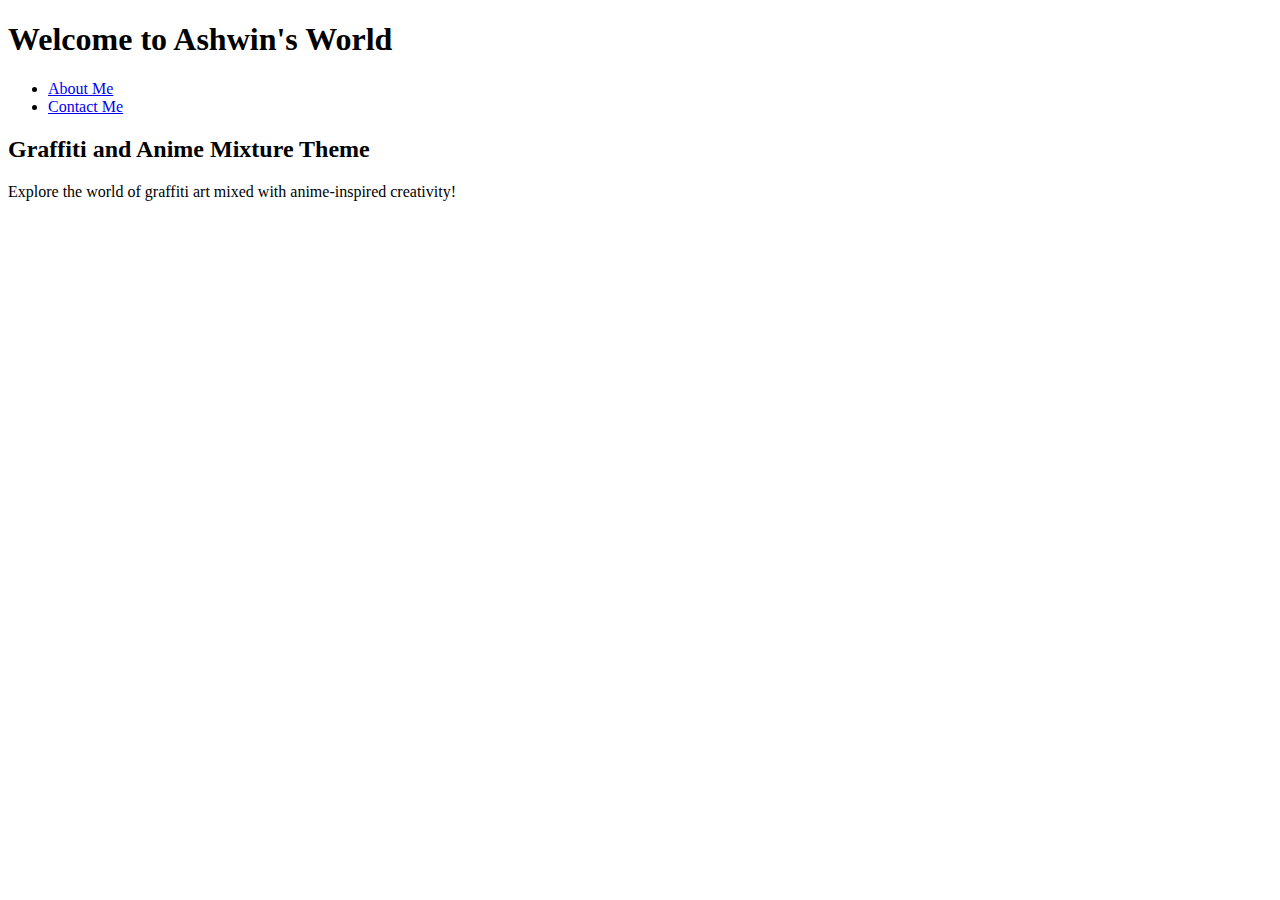
==== index.html @ 1f0b57f2 "adding files" ====
<!DOCTYPE html>
<html lang="en">
<head>
    <meta charset="UTF-8">
    <meta name="viewport" content="width=device-width, initial-scale=1.0">
    <title>Welcome to My Website</title>
    <link rel="stylesheet" href="css/style.css">
</head>
<body>
    <header>
        <h1>Welcome to Ashwin's World</h1>
        <nav>
            <ul>
                <li><a href="about.html">About Me</a></li>
                <li><a href="contact.html">Contact Me</a></li>
            </ul>
        </nav>
    </header>
    <section class="intro">
        <h2>Graffiti and Anime Mixture Theme</h2>
        <p>Explore the world of graffiti art mixed with anime-inspired creativity!</p>
    </section>
    <script src="js/script.js"></script>
</body>
</html>
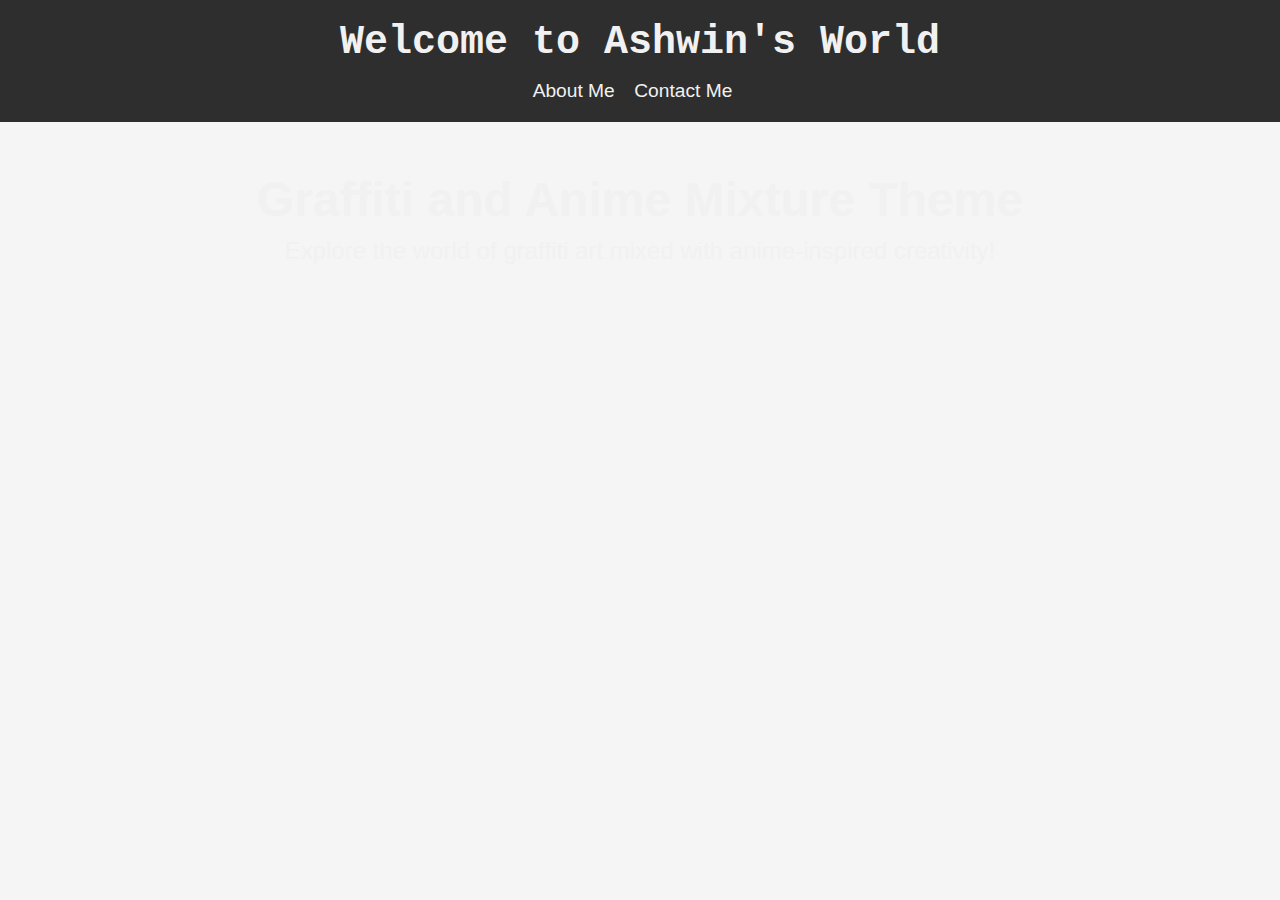
==== commit 029c450b: "Update index.html" ====
--- a/index.html
+++ b/index.html
@@ -4,7 +4,7 @@
     <meta charset="UTF-8">
     <meta name="viewport" content="width=device-width, initial-scale=1.0">
     <title>Welcome to My Website</title>
-    <link rel="stylesheet" href="css/style.css">
+    <link rel="stylesheet" href="style.css">
 </head>
 <body>
     <header>
--- a/style.css
+++ b/style.css
@@ -0,0 +1,106 @@
+/* Reset some basic styles */
+* {
+    margin: 0;
+    padding: 0;
+    box-sizing: border-box;
+}
+
+/* Body styling */
+body {
+    font-family: 'Arial', sans-serif;
+    background-color: #f5f5f5;
+    color: #333;
+    display: flex;
+    flex-direction: column;
+    align-items: center;
+    justify-content: center;
+}
+
+/* Header styling */
+header {
+    background-color: #2e2e2e;
+    width: 100%;
+    padding: 20px;
+    text-align: center;
+}
+
+header h1 {
+    color: #f1f1f1;
+    font-size: 2.5rem;
+    font-family: 'Courier New', Courier, monospace;
+}
+
+/* Navigation styles */
+nav ul {
+    list-style-type: none;
+    margin-top: 15px;
+}
+
+nav ul li {
+    display: inline-block;
+    margin-right: 15px;
+}
+
+nav ul li a {
+    color: #f1f1f1;
+    text-decoration: none;
+    font-size: 1.2rem;
+}
+
+nav ul li a:hover {
+    color: #ff6347;
+}
+
+/* Intro section for landing page */
+.intro {
+    padding: 50px;
+    background: url('https://www.bing.com/images/search?view=detailV2&ccid=Hbfc%2BKBE&id=CAEAAE83EB281D33B3967092F93753DCB51B6C56&thid=OIP.Hbfc-KBEAY6EbAqjQAiixwHaFj&mediaurl=https%3A%2F%2Fth.bing.com%2Fth%2Fid%2FR.1db7dcf8a044018e846c0aa34008a2c7%3Frik%3DVmwbtdxTN%252fmScA%26riu%3Dhttp%253a%252f%252fwallpapercave.com%252fwp%252fnnkK445.jpg%26ehk%3DH9c4QD4fBpKdqzso0HM4kZoFocsQiCPkVNDJqoGFs5g%253d%26risl%3D%26pid%3DImgRaw%26r%3D0&exph=1200&expw=1600&q=hacker+background+for+website&simid=608037975530812233&form=IRPRST&ck=1FF5BA7EFFE4ED48F717D75ADBD548C9&selectedindex=0&itb=0&ajaxhist=0&ajaxserp=0&vt=0&sim=11') no-repeat center center;
+    background-size: cover;
+    width: 100%;
+    text-align: center;
+}
+
+.intro h2 {
+    color: #f1f1f1;
+    font-size: 3rem;
+    margin-bottom: 10px;
+}
+
+.intro p {
+    color: #f1f1f1;
+    font-size: 1.5rem;
+}
+
+/* About Me Page */
+.about-section {
+    padding: 30px;
+    text-align: center;
+}
+
+.about-section h2 {
+    font-size: 2.5rem;
+    color: #333;
+    margin-bottom: 20px;
+}
+
+.about-section p {
+    font-size: 1.2rem;
+    line-height: 1.5;
+    color: #666;
+}
+
+/* Contact Page */
+.contact-section {
+    padding: 30px;
+    text-align: center;
+}
+
+.contact-section h2 {
+    font-size: 2.5rem;
+    color: #333;
+}
+
+.contact-section p {
+    font-size: 1.2rem;
+    color: #666;
+}
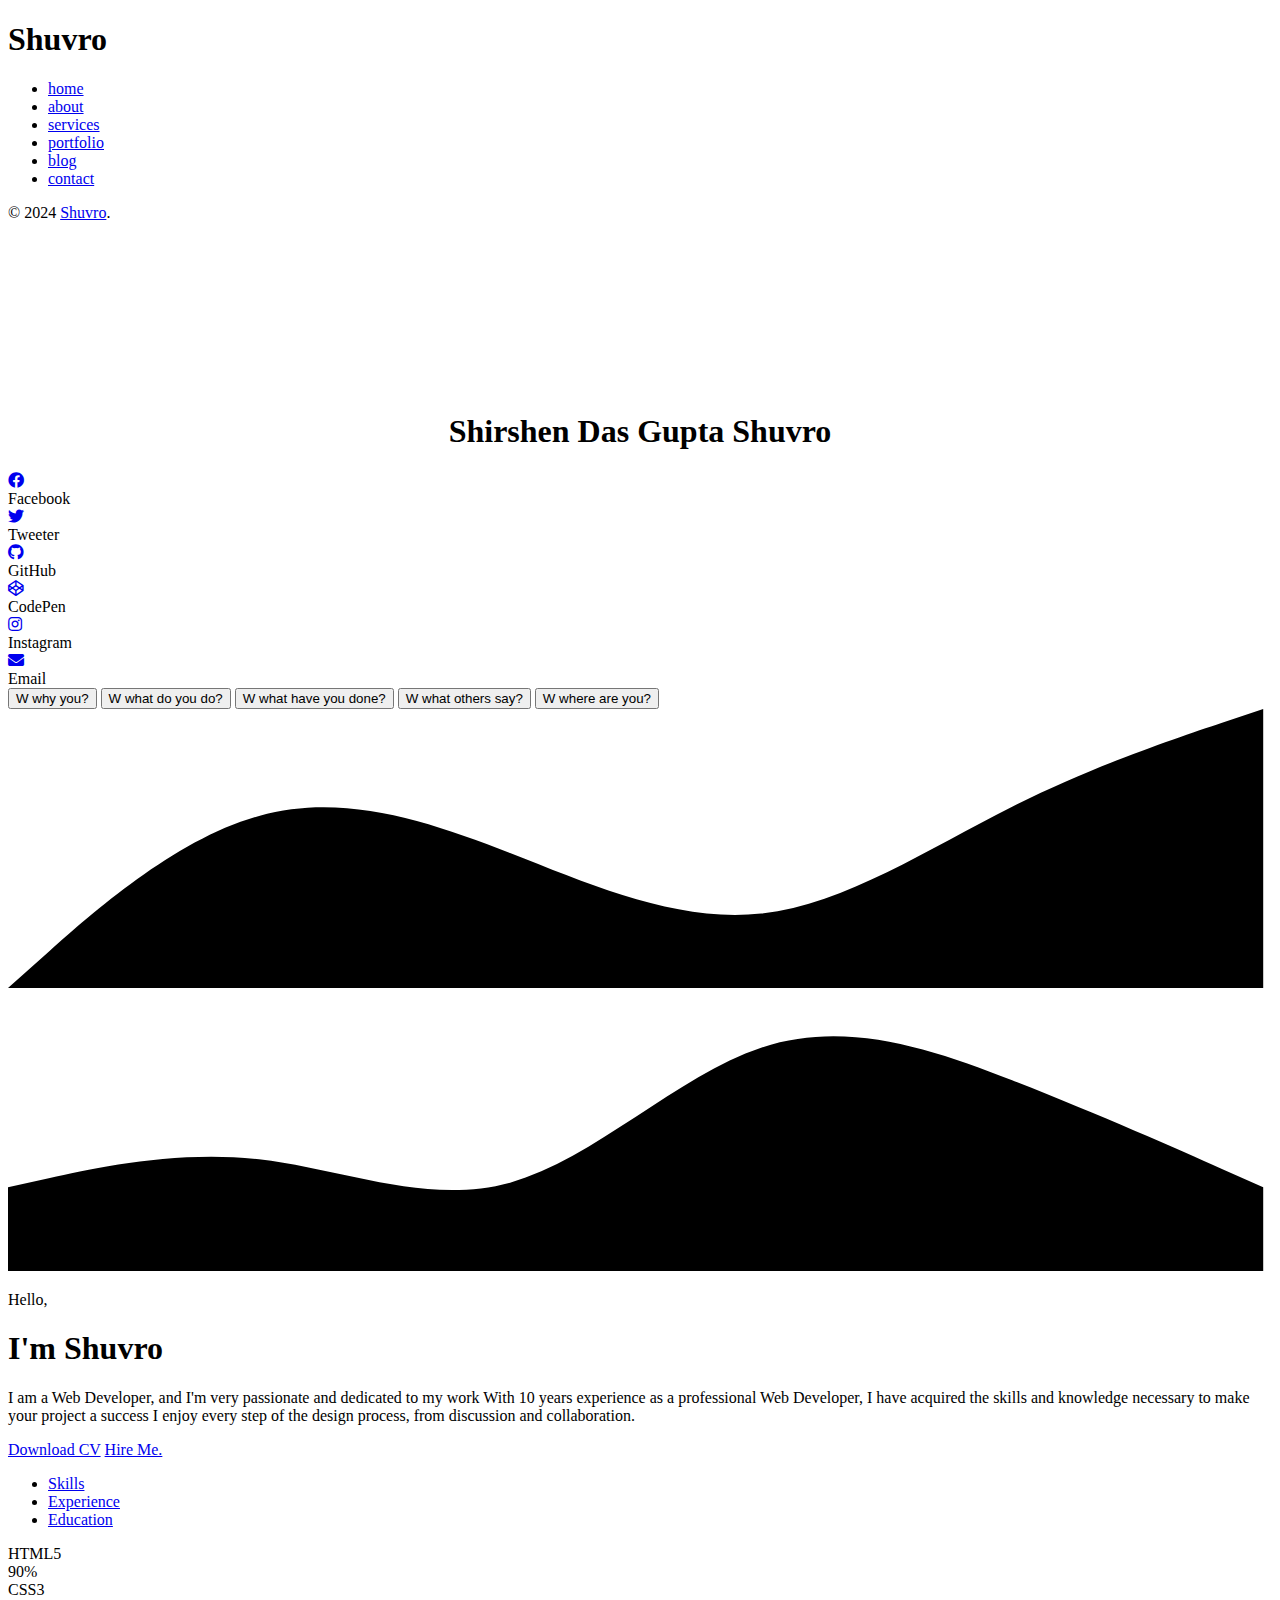
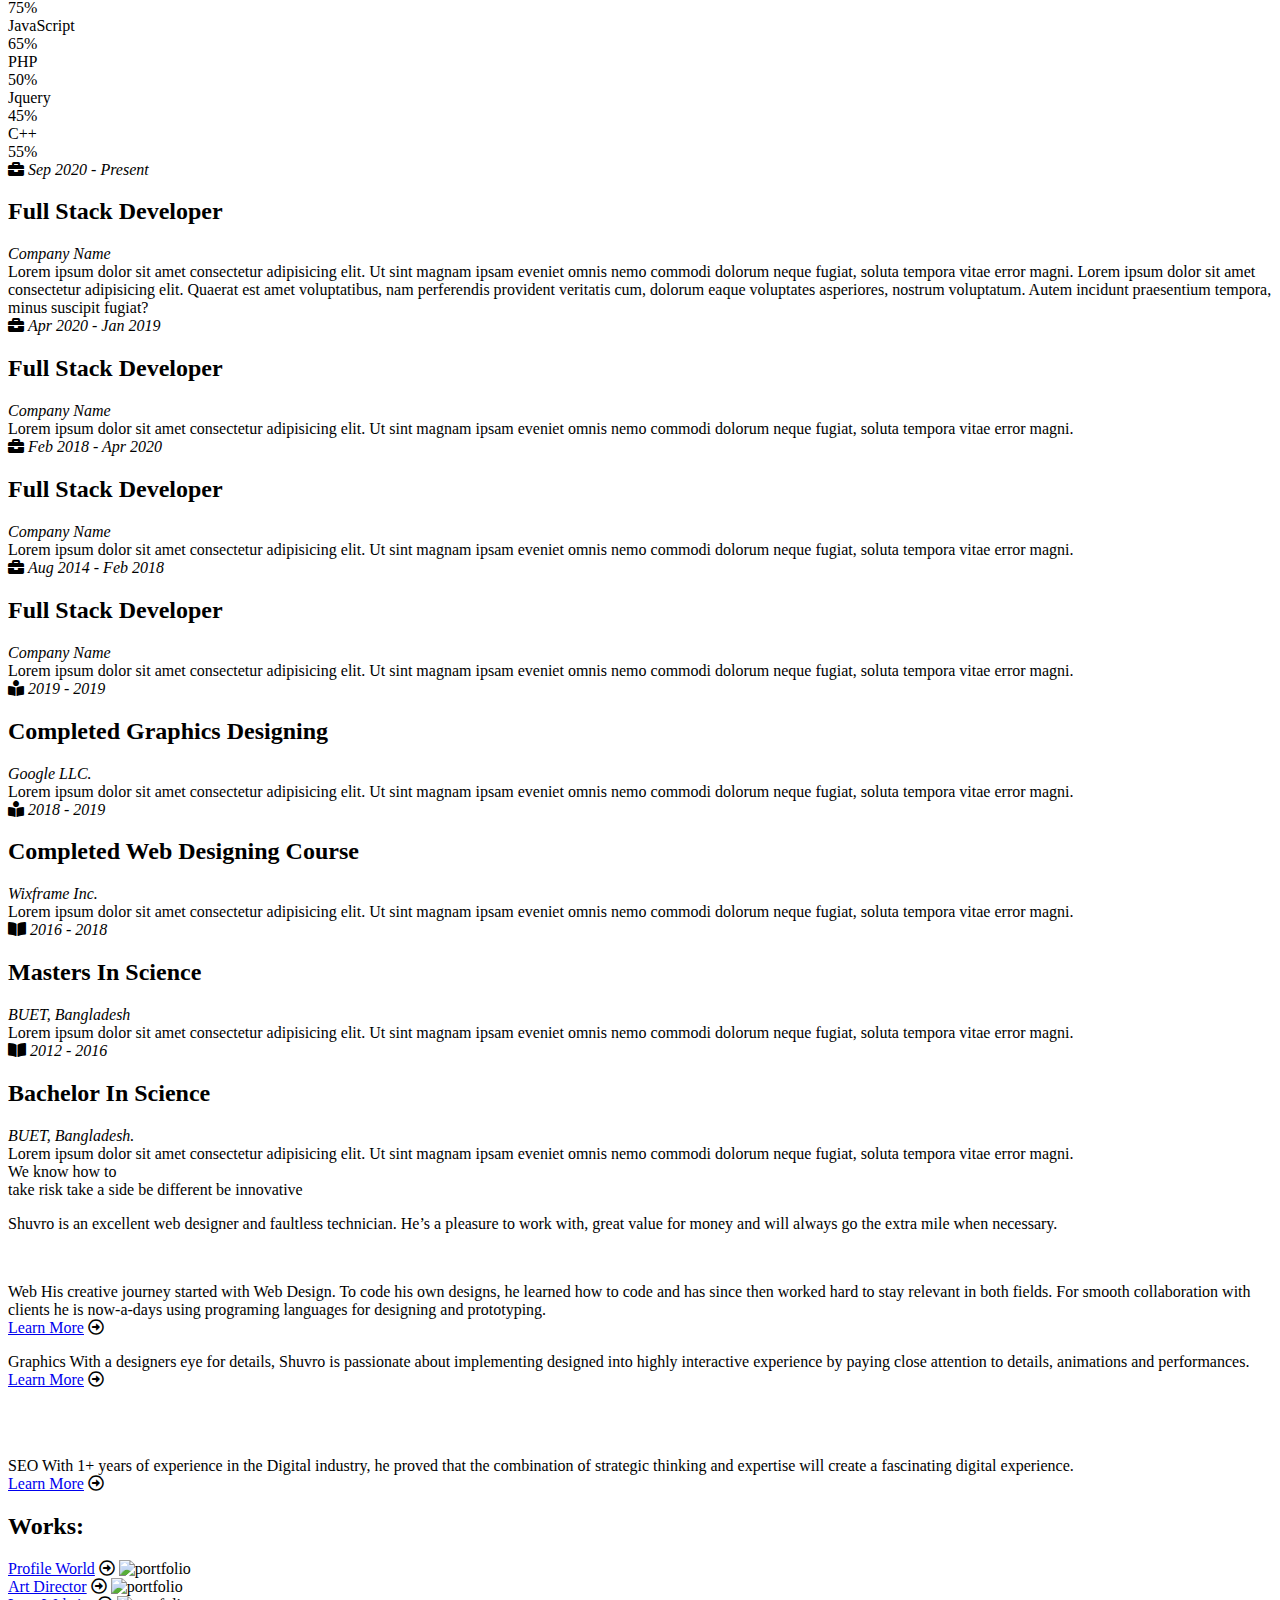
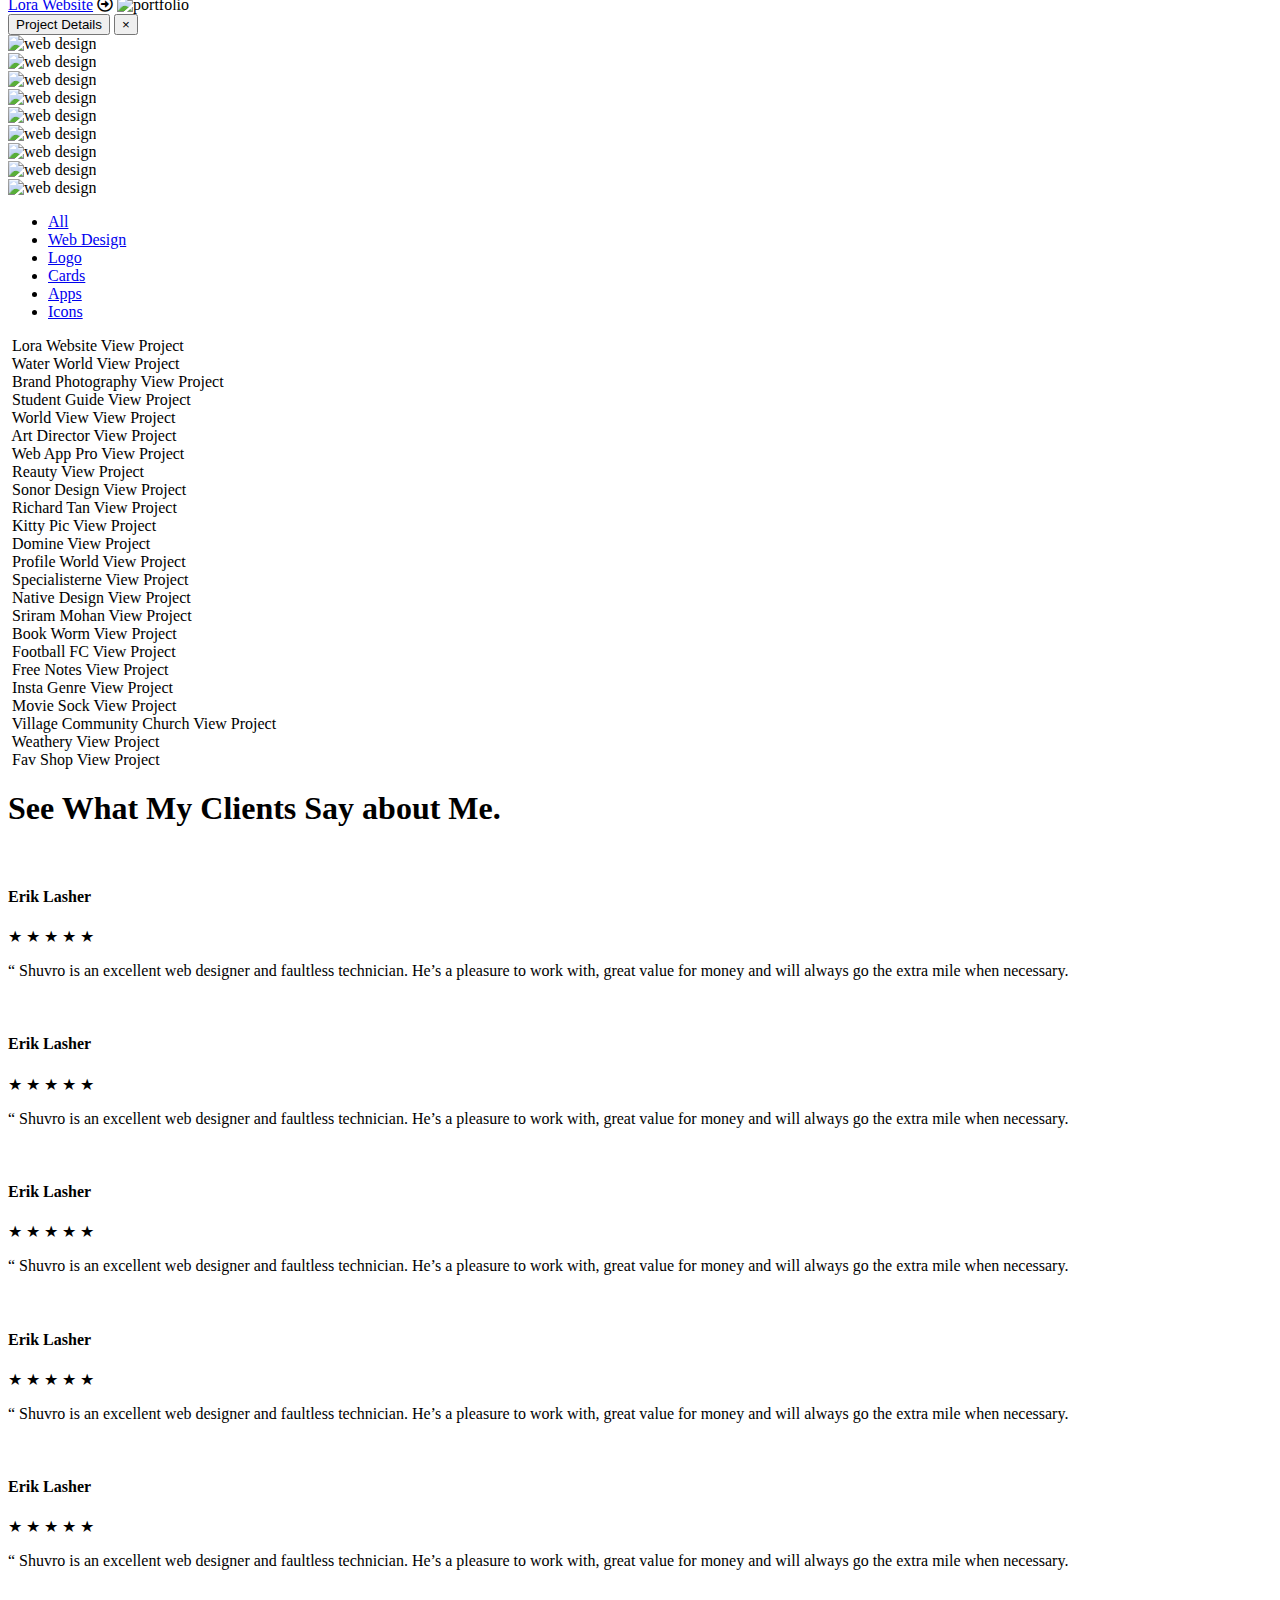
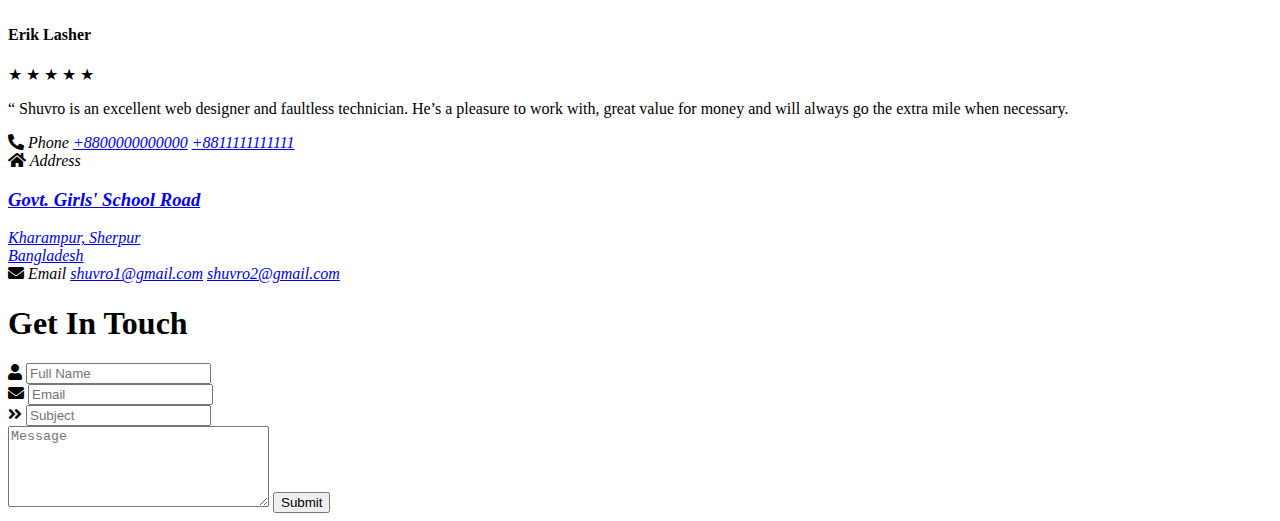
==== commit e6ec6645: "Update index.html" ====
--- a/index.html
+++ b/index.html
@@ -1,25 +1,1202 @@
+
 <!DOCTYPE html>
 <html lang="en">
-<head>
-    <meta charset="UTF-8">
-    <meta name="viewport" content="width=device-width, initial-scale=1.0">
-    <title>Welcome to My Website</title>
-    <link rel="stylesheet" href="style.css">
-</head>
-<body>
-    <header>
-        <h1>Welcome to Ashwin's World</h1>
-        <nav>
+    <head>
+        <meta charset="UTF-8" />
+        <meta name="viewport" content="width=device-width, initial-scale=1.0" />
+        <meta http-equiv="X-UA-Compatible" content="ie=edge" />
+        <meta name="keywords" content="Document" />
+        <meta name="description" content="Your Description..." />
+        <title>Document</title>
+        <link
+            rel="stylesheet"
+            href="./resources/swiper js/swiper-bundle.min.css" />
+        <link
+            rel="stylesheet"
+            href="https://cdnjs.cloudflare.com/ajax/libs/font-awesome/5.15.2/css/all.min.css" />
+        <link rel="stylesheet" href="./resources/css/loader.css" />
+        <link rel="stylesheet" href="./resources/css/hamburger.css" />
+        <link rel="stylesheet" href="./resources/css/home.css" />
+        <link rel="stylesheet" href="./resources/css/about.css" />
+        <link rel="stylesheet" href="./resources/css/services.css" />
+        <link rel="stylesheet" href="./resources/css/portfolio.css" />
+        <link rel="stylesheet" href="./resources/css/blog.css" />
+        <link rel="stylesheet" href="./resources/css/contact.css" />
+        <link href="./resources/mapbox-gl/mapbox-gl.css" rel="stylesheet" />
+        <link rel="stylesheet" href="./resources/css/style.css" />
+        <link
+            rel="shortcut icon"
+            href="./resources/img/favicon.ico"
+            type="image/x-icon" />
+    </head>
+    <body onload="loaded()">
+        <div class="loader">
+            <div class="c c1"></div>
+            <div class="c c2"></div>
+            <div class="c c3"></div>
+            <div class="c c4"></div>
+            <div class="c c5"></div>
+            <div class="c c6"></div>
+        </div>
+        <script>
+            let loader = document.querySelector(".loader");
+            function loaded() {
+                loader.classList.add("remove");
+                setTimeout(() => {
+                    loader.style.display = "none";
+                }, 1000);
+            }
+        </script>
+        <!-- HAMBURGER MENU BUTTON (responsively visible) -->
+        <div class="hamburger">
+            <div class="bar1"></div>
+            <div class="bar2"></div>
+            <div class="bar3"></div>
+        </div>
+
+        <!-- THE REAL NAVIGATION -->
+        <nav class="navigation">
+            <h1>
+                Shuvro
+                <div></div>
+                <div></div>
+            </h1>
             <ul>
-                <li><a href="about.html">About Me</a></li>
-                <li><a href="contact.html">Contact Me</a></li>
+                <li><a href="#" onclick="home()">home</a></li>
+                <li>
+                    <a
+                        href="#"
+                        onclick="about(); animate3.play(); animate4.play();"
+                        >about</a
+                    >
+                </li>
+                <li>
+                    <a href="#" onclick="services(); animate6.play();"
+                        >services</a
+                    >
+                </li>
+                <li><a href="#" onclick="portfolio()">portfolio</a></li>
+                <li><a href="#" onclick="blog()">blog</a></li>
+                <li>
+                    <a href="#" onclick="contact(); animate5.play()">contact</a>
+                </li>
             </ul>
+            <p>
+                &copy; 2024
+                <a
+                    href="https://github.com/shu-vro"
+                    target="_blank"
+                    rel="noopener noreferrer"
+                    >Shuvro</a
+                >.
+            </p>
         </nav>
-    </header>
-    <section class="intro">
-        <h2>Graffiti and Anime Mixture Theme</h2>
-        <p>Explore the world of graffiti art mixed with anime-inspired creativity!</p>
-    </section>
-    <script src="js/script.js"></script>
-</body>
+
+        <div class="container">
+            <div class="layer layer1 active">
+                <div class="home main">
+                    <div class="canvas_container">
+                        <canvas></canvas>
+                    </div>
+                    <div class="content-for-home">
+                        <div class="img-container"></div>
+                        <h1 align="center">Shirshen Das Gupta Shuvro</h1>
+                        <div class="social-icons">
+                            <div class="s-icon">
+                                <a href="#">
+                                    <i class="fab fa-facebook"></i>
+                                </a>
+                                <div class="s-name">Facebook</div>
+                            </div>
+                            <div class="s-icon">
+                                <a href="#">
+                                    <i class="fab fa-twitter"></i>
+                                </a>
+                                <div class="s-name">Tweeter</div>
+                            </div>
+                            <div class="s-icon">
+                                <a href="#">
+                                    <i class="fab fa-github"></i>
+                                </a>
+                                <div class="s-name">GitHub</div>
+                            </div>
+                            <div class="s-icon">
+                                <a href="#">
+                                    <i class="fab fa-codepen"></i>
+                                </a>
+                                <div class="s-name">CodePen</div>
+                            </div>
+                            <div class="s-icon">
+                                <a href="#">
+                                    <i class="fab fa-instagram"></i>
+                                </a>
+                                <div class="s-name">Instagram</div>
+                            </div>
+                            <div class="s-icon">
+                                <a href="#">
+                                    <i class="fas fa-envelope"></i>
+                                </a>
+                                <div class="s-name">Email</div>
+                            </div>
+                        </div>
+
+                        <div class="side-nav">
+                            <button
+                                onclick="about(); animate3.play(); animate4.play();">
+                                <span class="w">W</span>
+                                <span class="tooltip"> why you? </span>
+                            </button>
+                            <button onclick="services(); animate6.play();">
+                                <span class="w">W</span>
+                                <span class="tooltip"> what do you do? </span>
+                            </button>
+                            <button onclick="portfolio()">
+                                <span class="w">W</span>
+                                <span class="tooltip">
+                                    what have you done?
+                                </span>
+                            </button>
+                            <button onclick="blog()">
+                                <span class="w">W</span>
+                                <span class="tooltip"> what others say? </span>
+                            </button>
+                            <button onclick="contact(); animate5.play()">
+                                <span class="w">W</span>
+                                <span class="tooltip"> where are you? </span>
+                            </button>
+                        </div>
+
+                        <div class="titles-for-side-nav">
+                            <span></span>
+                        </div>
+                    </div>
+                </div>
+            </div>
+            <div class="layer layer2">
+                <div class="about main">
+                    <!-- SEGMENT FOR STYLING. -->
+                    <div class="styling">
+                        <div class="absolute box"></div>
+                        <div class="absolute circle"></div>
+                        <div class="absolute triangle"></div>
+                        <div class="absolute dots">
+                            <div class="dot dot1"></div>
+                            <div class="dot dot2"></div>
+                            <div class="dot dot3"></div>
+                            <div class="dot dot4"></div>
+                            <div class="dot dot5"></div>
+                            <div class="dot dot6"></div>
+                            <div class="dot dot7"></div>
+                            <div class="dot dot8"></div>
+                            <div class="dot dot9"></div>
+                            <div class="dot dot10"></div>
+                            <div class="dot dot11"></div>
+                            <div class="dot dot12"></div>
+                            <div class="dot dot13"></div>
+                            <div class="dot dot14"></div>
+                            <div class="dot dot15"></div>
+                            <div class="dot dot16"></div>
+                            <div class="dot dot17"></div>
+                            <div class="dot dot18"></div>
+                            <div class="dot dot19"></div>
+                            <div class="dot dot20"></div>
+                            <div class="dot dot21"></div>
+                            <div class="dot dot22"></div>
+                            <div class="dot dot23"></div>
+                            <div class="dot dot24"></div>
+                        </div>
+
+                        <svg
+                            class="wave absolute"
+                            xmlns="http://www.w3.org/2000/svg"
+                            viewBox="0 0 1450 320">
+                            <path
+                                fill-opacity="1"
+                                d="M0,320L48,277.3C96,235,192,149,288,122.7C384,96,480,128,576,165.3C672,203,768,245,864,234.7C960,224,1056,160,1152,112C1248,64,1344,32,1392,16L1440,0L1440,320L1392,320C1344,320,1248,320,1152,320C1056,320,960,320,864,320C768,320,672,320,576,320C480,320,384,320,288,320C192,320,96,320,48,320L0,320Z"></path>
+                        </svg>
+
+                        <svg
+                            class="wave absolute opposite"
+                            xmlns="http://www.w3.org/2000/svg"
+                            viewBox="0 0 1450 320">
+                            <path
+                                fill-opacity="1"
+                                d="M0,224L48,213.3C96,203,192,181,288,192C384,203,480,245,576,218.7C672,192,768,96,864,64C960,32,1056,64,1152,101.3C1248,139,1344,181,1392,202.7L1440,224L1440,320L1392,320C1344,320,1248,320,1152,320C1056,320,960,320,864,320C768,320,672,320,576,320C480,320,384,320,288,320C192,320,96,320,48,320L0,320Z"></path>
+                        </svg>
+                    </div>
+
+                    <!-- REAL CONTENT -->
+                    <div class="wrapper">
+                        <div class="face face1">
+                            <div class="content">
+                                <p>Hello,</p>
+                                <h1>I'm Shuvro</h1>
+                                <p class="text">
+                                    I am a Web Developer, and I'm very
+                                    passionate and dedicated to my work With 10
+                                    years experience as a professional Web
+                                    Developer, I have acquired the skills and
+                                    knowledge necessary to make your project a
+                                    success I enjoy every step of the design
+                                    process, from discussion and collaboration.
+                                </p>
+                                <a
+                                    class="button download"
+                                    href="./resources/img/bg1.png"
+                                    download="shuvro_cv"
+                                    >Download CV</a
+                                >
+                                <a
+                                    class="button hire"
+                                    href="#"
+                                    class="hire"
+                                    onclick="contact(); animate5.play()"
+                                    >Hire Me.</a
+                                >
+                            </div>
+                        </div>
+                        <div class="face face2"></div>
+                    </div>
+
+                    <!-- THE NAVIGATION OF ABOUT -->
+                    <nav class="about_nav">
+                        <ul>
+                            <li>
+                                <a class="active" href="#" data-text="one"
+                                    >Skills</a
+                                >
+                            </li>
+                            <li>
+                                <a href="#" data-text="two">Experience</a>
+                            </li>
+                            <li>
+                                <a href="#" data-text="three">Education</a>
+                            </li>
+                        </ul>
+                    </nav>
+
+                    <div class="about_container">
+                        <!-- SKILL BOX -->
+                        <div class="skills">
+                            <div class="skill">
+                                <div class="name">HTML5</div>
+                                <div class="value" style="left: 90%">90%</div>
+                                <div class="percent">
+                                    <div
+                                        class="progress"
+                                        style="width: 90%"></div>
+                                </div>
+                            </div>
+                            <div class="skill">
+                                <div class="name">CSS3</div>
+                                <div class="value" style="left: 75%">75%</div>
+                                <div class="percent">
+                                    <div
+                                        class="progress"
+                                        style="width: 75%"></div>
+                                </div>
+                            </div>
+                            <div class="skill">
+                                <div class="name">JavaScript</div>
+                                <div class="value" style="left: 65%">65%</div>
+                                <div class="percent">
+                                    <div
+                                        class="progress"
+                                        style="width: 65%"></div>
+                                </div>
+                            </div>
+                            <div class="skill">
+                                <div class="name">PHP</div>
+                                <div class="value" style="left: 50%">50%</div>
+                                <div class="percent">
+                                    <div
+                                        class="progress"
+                                        style="width: 50%"></div>
+                                </div>
+                            </div>
+                            <div class="skill">
+                                <div class="name">Jquery</div>
+                                <div class="value" style="left: 45%">45%</div>
+                                <div class="percent">
+                                    <div
+                                        class="progress"
+                                        style="width: 45%"></div>
+                                </div>
+                            </div>
+                            <div class="skill">
+                                <div class="name">C++</div>
+                                <div class="value" style="left: 55%">55%</div>
+                                <div class="percent">
+                                    <div
+                                        class="progress"
+                                        style="width: 55%"></div>
+                                </div>
+                            </div>
+                        </div>
+
+                        <!-- EXPERIENCE -->
+                        <div class="experience">
+                            <div class="middle_line"></div>
+                            <div class="cover">
+                                <i class="job_box fas fa-briefcase"></i>
+                                <i class="date">Sep 2020 - Present</i>
+                                <h2>Full Stack Developer</h2>
+                                <i class="name_company">Company Name</i>
+                                <article class="text_hidden">
+                                    Lorem ipsum dolor sit amet consectetur
+                                    adipisicing elit. Ut sint magnam ipsam
+                                    eveniet omnis nemo commodi dolorum neque
+                                    fugiat, soluta tempora vitae error magni.
+                                    Lorem ipsum dolor sit amet consectetur
+                                    adipisicing elit. Quaerat est amet
+                                    voluptatibus, nam perferendis provident
+                                    veritatis cum, dolorum eaque voluptates
+                                    asperiores, nostrum voluptatum. Autem
+                                    incidunt praesentium tempora, minus suscipit
+                                    fugiat?
+                                </article>
+                            </div>
+                            <div class="whitespace"></div>
+                            <div class="whitespace"></div>
+                            <div class="cover">
+                                <i class="job_box fas fa-briefcase"></i>
+                                <i class="date">Apr 2020 - Jan 2019</i>
+                                <h2>Full Stack Developer</h2>
+                                <i class="name_company">Company Name</i>
+                                <article class="text_hidden">
+                                    Lorem ipsum dolor sit amet consectetur
+                                    adipisicing elit. Ut sint magnam ipsam
+                                    eveniet omnis nemo commodi dolorum neque
+                                    fugiat, soluta tempora vitae error magni.
+                                </article>
+                            </div>
+                            <div class="cover">
+                                <i class="job_box fas fa-briefcase"></i>
+                                <i class="date">Feb 2018 - Apr 2020</i>
+                                <h2>Full Stack Developer</h2>
+                                <i class="name_company">Company Name</i>
+                                <article class="text_hidden">
+                                    Lorem ipsum dolor sit amet consectetur
+                                    adipisicing elit. Ut sint magnam ipsam
+                                    eveniet omnis nemo commodi dolorum neque
+                                    fugiat, soluta tempora vitae error magni.
+                                </article>
+                            </div>
+                            <div class="whitespace"></div>
+                            <div class="whitespace"></div>
+                            <div class="cover">
+                                <i class="job_box fas fa-briefcase"></i>
+                                <i class="date">Aug 2014 - Feb 2018</i>
+                                <h2>Full Stack Developer</h2>
+                                <i class="name_company">Company Name</i>
+                                <article class="text_hidden">
+                                    Lorem ipsum dolor sit amet consectetur
+                                    adipisicing elit. Ut sint magnam ipsam
+                                    eveniet omnis nemo commodi dolorum neque
+                                    fugiat, soluta tempora vitae error magni.
+                                </article>
+                            </div>
+                        </div>
+                        <div class="education">
+                            <div class="middle_line"></div>
+                            <div class="cover">
+                                <i class="job_box fas fa-book-reader"></i>
+                                <i class="date">2019 - 2019</i>
+                                <h2>Completed Graphics Designing</h2>
+                                <i class="name_company">Google LLC.</i>
+                                <article class="text_hidden">
+                                    Lorem ipsum dolor sit amet consectetur
+                                    adipisicing elit. Ut sint magnam ipsam
+                                    eveniet omnis nemo commodi dolorum neque
+                                    fugiat, soluta tempora vitae error magni.
+                                </article>
+                            </div>
+                            <div class="whitespace"></div>
+                            <div class="whitespace"></div>
+                            <div class="cover">
+                                <i class="job_box fas fa-book-reader"></i>
+                                <i class="date">2018 - 2019</i>
+                                <h2>Completed Web Designing Course</h2>
+                                <i class="name_company">Wixframe Inc.</i>
+                                <article class="text_hidden">
+                                    Lorem ipsum dolor sit amet consectetur
+                                    adipisicing elit. Ut sint magnam ipsam
+                                    eveniet omnis nemo commodi dolorum neque
+                                    fugiat, soluta tempora vitae error magni.
+                                </article>
+                            </div>
+                            <div class="cover">
+                                <i class="job_box fas fa-book-open"></i>
+                                <i class="date">2016 - 2018</i>
+                                <h2>Masters In Science</h2>
+                                <i class="name_company">BUET, Bangladesh</i>
+                                <article class="text_hidden">
+                                    Lorem ipsum dolor sit amet consectetur
+                                    adipisicing elit. Ut sint magnam ipsam
+                                    eveniet omnis nemo commodi dolorum neque
+                                    fugiat, soluta tempora vitae error magni.
+                                </article>
+                            </div>
+                            <div class="whitespace"></div>
+                            <div class="whitespace"></div>
+                            <div class="cover">
+                                <i class="job_box fas fa-book-open"></i>
+                                <i class="date">2012 - 2016</i>
+                                <h2>Bachelor In Science</h2>
+                                <i class="name_company">BUET, Bangladesh.</i>
+                                <article class="text_hidden">
+                                    Lorem ipsum dolor sit amet consectetur
+                                    adipisicing elit. Ut sint magnam ipsam
+                                    eveniet omnis nemo commodi dolorum neque
+                                    fugiat, soluta tempora vitae error magni.
+                                </article>
+                            </div>
+                        </div>
+                    </div>
+                </div>
+            </div>
+            <div class="layer layer3">
+                <div class="services main">
+                    <!-- <section class="background">
+                        <div class="bg_wrapper"></div>
+                    </section> -->
+                    <div class="hero">
+                        <span class="typography">
+                            <span class="t_dummy">We know how to</span> <br />
+                            <span class="t-box">
+                                <span class="box-side box-front"
+                                    >take risk</span
+                                >
+                                <span class="box-side box-top"
+                                    >take a side</span
+                                >
+                                <span class="box-side box-back"
+                                    >be different</span
+                                >
+                                <span class="box-side box-bottom"
+                                    >be innovative</span
+                                >
+                            </span>
+                        </span>
+                        <p class="hero-text">
+                            Shuvro is an excellent web designer and faultless
+                            technician. He’s a pleasure to work with, great
+                            value for money and will always go the extra mile
+                            when necessary.
+                        </p>
+                    </div>
+                    <div class="capabilities left move-little-down">
+                        <img src="./resources/img/elements/web_bg.png" alt="" />
+                        <p class="c_content">
+                            <span class="c_title">Web</span>
+                            His creative journey started with Web Design. To
+                            code his own designs, he learned how to code and has
+                            since then worked hard to stay relevant in both
+                            fields. For smooth collaboration with clients he is
+                            now-a-days using programing languages for designing
+                            and prototyping.
+                            <br />
+                            <a href="#">Learn More</a>
+                            <i class="far fa-arrow-alt-circle-right"></i>
+                        </p>
+                    </div>
+                    <div class="capabilities right">
+                        <p class="c_content">
+                            <span class="c_title">Graphics</span>
+                            With a designers eye for details, Shuvro is
+                            passionate about implementing designed into highly
+                            interactive experience by paying close attention to
+                            details, animations and performances.
+                            <br />
+                            <a href="#">Learn More</a>
+                            <i class="far fa-arrow-alt-circle-right"></i>
+                        </p>
+                        <img
+                            src="./resources/img/elements/graphics_bg.png"
+                            alt="" />
+                    </div>
+                    <div class="capabilities left">
+                        <img
+                            src="./resources/img/elements/seo_bg.png"
+                            alt=""
+                            style="
+                                background: #2929292f;
+                                backdrop-filter: blur(4px);
+                                border-radius: 40px;
+                            " />
+                        <p class="c_content">
+                            <span class="c_title">SEO</span>
+                            With 1+ years of experience in the Digital industry,
+                            he proved that the combination of strategic thinking
+                            and expertise will create a fascinating digital
+                            experience.
+                            <br />
+                            <a href="#">Learn More</a>
+                            <i class="far fa-arrow-alt-circle-right"></i>
+                        </p>
+                    </div>
+                    <div class="foot">
+                        <h2>Works:</h2>
+                        <div class="foot-link">
+                            <a href="#" onclick="portfolio()">Profile World</a>
+                            <i class="far fa-arrow-alt-circle-right"></i>
+                            <img
+                                src="./resources/img/portfolios/app/2.jpg"
+                                alt="portfolio" />
+                        </div>
+                        <div class="foot-link">
+                            <a href="#" onclick="portfolio()">Art Director</a>
+                            <i class="far fa-arrow-alt-circle-right"></i>
+                            <img
+                                src="./resources/img/portfolios/card/2.jpg"
+                                alt="portfolio" />
+                        </div>
+                        <div class="foot-link">
+                            <a href="#" onclick="portfolio()">Lora Website</a>
+                            <i class="far fa-arrow-alt-circle-right"></i>
+                            <img
+                                src="./resources/img/portfolios/web/1.jpg"
+                                alt="portfolio" />
+                        </div>
+                    </div>
+                </div>
+            </div>
+            <div class="layer layer4">
+                <div class="portfolio main">
+                    <div class="tip main">
+                        <div class="allContent">
+                            <div class="description" style="display: none">
+                                <div class="pro_intro">
+                                    <div class="nameplate">
+                                        <h1>Wedding Couple</h1>
+                                        <span
+                                            >Category:
+                                            <span style="color: #999"
+                                                >Web Design</span
+                                            ></span
+                                        >
+                                    </div>
+                                    <div class="other_text">
+                                        <h2>Project Brief:</h2>
+                                        <p
+                                            class="pro_brief"
+                                            style="
+                                                color: #999;
+                                                padding-left: 15px;
+                                            ">
+                                            Lorem ipsum, dolor sit amet
+                                            consectetur adipisicing elit. At
+                                            corrupti modi perferendis iure
+                                            corporis dolores minus asperiores
+                                            nemo debitis veritatis id placeat,
+                                            similique eum recusandae ipsa quia
+                                            cum earum nam?
+                                        </p>
+                                    </div>
+                                </div>
+                                <div class="pro_info">
+                                    <h2>Project Info</h2>
+                                    <p class="Date">
+                                        <b>Date: </b>
+                                        <span style="color: #999">2020</span>
+                                    </p>
+                                    <p class="client">
+                                        <b>Client: </b>
+                                        <span style="color: #999">xyz</span>
+                                    </p>
+                                    <p>
+                                        <b>Tools: </b>
+                                        <span style="color: #999"
+                                            >HTML, CSS, JavaScript</span
+                                        >
+                                    </p>
+                                    <p class="link">
+                                        <b>Web: </b>
+                                        <span style="color: #999"
+                                            ><a href="#"
+                                                >www.domain.com</a
+                                            ></span
+                                        >
+                                    </p>
+                                </div>
+                            </div>
+
+                            <button class="closeButton">
+                                <span>Project Details</span>
+                                <div class="icon"></div>
+                            </button>
+                            <button class="exitButton">&times;</button>
+
+                            <div class="port_content">
+                                <div class="swiper-container-2">
+                                    <div class="swiper-wrapper">
+                                        <div class="swiper-slide">
+                                            <img src="#" alt="web design" />
+                                        </div>
+                                        <div class="swiper-slide">
+                                            <img src="#" alt="web design" />
+                                        </div>
+                                        <div class="swiper-slide">
+                                            <img src="#" alt="web design" />
+                                        </div>
+                                        <div class="swiper-slide">
+                                            <img src="#" alt="web design" />
+                                        </div>
+                                        <div class="swiper-slide">
+                                            <img src="#" alt="web design" />
+                                        </div>
+                                        <div class="swiper-slide">
+                                            <img src="#" alt="web design" />
+                                        </div>
+                                        <div class="swiper-slide">
+                                            <img src="#" alt="web design" />
+                                        </div>
+                                        <div class="swiper-slide">
+                                            <img src="#" alt="web design" />
+                                        </div>
+                                        <div class="swiper-slide">
+                                            <img src="#" alt="web design" />
+                                        </div>
+                                    </div>
+                                    <!-- Add Pagination -->
+                                    <div class="swiper-scrollbar"></div>
+                                    <!-- Add Arrows -->
+                                    <div class="swiper-button-next"></div>
+                                    <div class="swiper-button-prev"></div>
+                                </div>
+                            </div>
+                        </div>
+                    </div>
+                    <nav class="about_nav padding_top">
+                        <ul>
+                            <li>
+                                <a
+                                    class="filter active"
+                                    href="#"
+                                    data-filter="all"
+                                    >All</a
+                                >
+                            </li>
+                            <li>
+                                <a class="filter" href="#" data-filter=".web"
+                                    >Web Design</a
+                                >
+                            </li>
+                            <li>
+                                <a class="filter" href="#" data-filter=".logo"
+                                    >Logo</a
+                                >
+                            </li>
+                            <li>
+                                <a class="filter" href="#" data-filter=".card"
+                                    >Cards</a
+                                >
+                            </li>
+                            <li>
+                                <a class="filter" href="#" data-filter=".app"
+                                    >Apps</a
+                                >
+                            </li>
+                            <li>
+                                <a class="filter" href="#" data-filter=".icon"
+                                    >Icons</a
+                                >
+                            </li>
+                        </ul>
+                    </nav>
+                    <div class="mymixcont">
+                        <div class="mix web">
+                            <img
+                                src="./resources/img/portfolios/web/1.jpg"
+                                alt="" />
+                            <span class="title">Lora Website</span>
+                            <span class="port_link">View Project</span>
+                        </div>
+                        <div class="mix icon">
+                            <img
+                                src="./resources/img/portfolios/icon/5.jpg"
+                                alt="" />
+                            <span class="title">Water World</span>
+                            <span class="port_link">View Project</span>
+                        </div>
+                        <div class="mix card">
+                            <img
+                                src="./resources/img/portfolios/card/1.jpg"
+                                alt="" />
+                            <span class="title">Brand Photography</span>
+                            <span class="port_link">View Project</span>
+                        </div>
+                        <div class="mix web">
+                            <img
+                                src="./resources/img/portfolios/web/2.jpg"
+                                alt="" />
+                            <span class="title">Student Guide</span>
+                            <span class="port_link">View Project</span>
+                        </div>
+                        <div class="mix app">
+                            <img
+                                src="./resources/img/portfolios/app/1.jpg"
+                                alt="" />
+                            <span class="title">World View</span>
+                            <span class="port_link">View Project</span>
+                        </div>
+                        <div class="mix card">
+                            <img
+                                src="./resources/img/portfolios/card/2.jpg"
+                                alt="" />
+                            <span class="title">Art Director</span>
+                            <span class="port_link">View Project</span>
+                        </div>
+                        <div class="mix web">
+                            <img
+                                src="./resources/img/portfolios/web/3.jpg"
+                                alt="" />
+                            <span class="title">Web App Pro</span>
+                            <span class="port_link">View Project</span>
+                        </div>
+                        <div class="mix card">
+                            <img
+                                src="./resources/img/portfolios/card/3.jpg"
+                                alt="" />
+                            <span class="title">Reauty</span>
+                            <span class="port_link">View Project</span>
+                        </div>
+                        <div class="mix web">
+                            <img
+                                src="./resources/img/portfolios/web/4.jpg"
+                                alt="" />
+                            <span class="title">Sonor Design</span>
+                            <span class="port_link">View Project</span>
+                        </div>
+                        <div class="mix card">
+                            <img
+                                src="./resources/img/portfolios/card/4.jpg"
+                                alt="" />
+                            <span class="title">Richard Tan</span>
+                            <span class="port_link">View Project</span>
+                        </div>
+                        <div class="mix logo">
+                            <img
+                                src="./resources/img/portfolios/logo/1.jpg"
+                                alt="" />
+                            <span class="title">Kitty Pic</span>
+                            <span class="port_link">View Project</span>
+                        </div>
+                        <div class="mix icon">
+                            <img
+                                src="./resources/img/portfolios/icon/4.jpg"
+                                alt="" />
+                            <span class="title">Domine</span>
+                            <span class="port_link">View Project</span>
+                        </div>
+                        <div class="mix app">
+                            <img
+                                src="./resources/img/portfolios/app/2.jpg"
+                                alt="" />
+                            <span class="title">Profile World</span>
+                            <span class="port_link">View Project</span>
+                        </div>
+                        <div class="mix logo">
+                            <img
+                                src="./resources/img/portfolios/logo/2.jpg"
+                                alt="" />
+                            <span class="title">Specialisterne</span>
+                            <span class="port_link">View Project</span>
+                        </div>
+                        <div class="mix logo">
+                            <img
+                                src="./resources/img/portfolios/logo/3.jpg"
+                                alt="" />
+                            <span class="title">Native Design</span>
+                            <span class="port_link">View Project</span>
+                        </div>
+                        <div class="mix card">
+                            <img
+                                src="./resources/img/portfolios/card/5.jpg"
+                                alt="" />
+                            <span class="title">Sriram Mohan</span>
+                            <span class="port_link">View Project</span>
+                        </div>
+                        <div class="mix logo">
+                            <img
+                                src="./resources/img/portfolios/logo/4.jpg"
+                                alt="" />
+                            <span class="title">Book Worm</span>
+                            <span class="port_link">View Project</span>
+                        </div>
+                        <div class="mix icon">
+                            <img
+                                src="./resources/img/portfolios/icon/2.jpg"
+                                alt="" />
+                            <span class="title">Football FC</span>
+                            <span class="port_link">View Project</span>
+                        </div>
+                        <div class="mix logo">
+                            <img
+                                src="./resources/img/portfolios/logo/5.jpg"
+                                alt="" />
+                            <span class="title">Free Notes</span>
+                            <span class="port_link">View Project</span>
+                        </div>
+                        <div class="mix icon">
+                            <img
+                                src="./resources/img/portfolios/icon/1.jpg"
+                                alt="" />
+                            <span class="title">Insta Genre</span>
+                            <span class="port_link">View Project</span>
+                        </div>
+                        <div class="mix logo">
+                            <img
+                                src="./resources/img/portfolios/logo/6.jpg"
+                                alt="" />
+                            <span class="title">Movie Sock</span>
+                            <span class="port_link">View Project</span>
+                        </div>
+                        <div class="mix logo">
+                            <img
+                                src="./resources/img/portfolios/logo/7.jpg"
+                                alt="" />
+                            <span class="title">Village Community Church</span>
+                            <span class="port_link">View Project</span>
+                        </div>
+                        <div class="mix app">
+                            <img
+                                src="./resources/img/portfolios/app/3.jpg"
+                                alt="" />
+                            <span class="title">Weathery</span>
+                            <span class="port_link">View Project</span>
+                        </div>
+                        <div class="mix icon">
+                            <img
+                                src="./resources/img/portfolios/icon/3.jpg"
+                                alt="" />
+                            <span class="title">Fav Shop</span>
+                            <span class="port_link">View Project</span>
+                        </div>
+                    </div>
+                </div>
+            </div>
+            <div class="layer layer5">
+                <div class="testimonial">
+                    <h1>
+                        <span>See What My Clients Say about Me.</span>
+                    </h1>
+                    <div class="swiper-container">
+                        <div class="swiper-wrapper">
+                            <div class="swiper-slide">
+                                <img src="./resources/img/favicon.ico" alt="" />
+                                <h4>Erik Lasher</h4>
+                                <div class="rating">
+                                    <label>&starf;</label>
+                                    <label>&starf;</label>
+                                    <label>&starf;</label>
+                                    <label>&starf;</label>
+                                    <label>&starf;</label>
+                                </div>
+                                <p>
+                                    <span>&ldquo;</span>
+                                    Shuvro is an excellent web designer and
+                                    faultless technician. He’s a pleasure to
+                                    work with, great value for money and will
+                                    always go the extra mile when necessary.
+                                </p>
+                            </div>
+                            <div class="swiper-slide">
+                                <img src="./resources/img/favicon.ico" alt="" />
+                                <h4>Erik Lasher</h4>
+                                <div class="rating">
+                                    <label>&starf;</label>
+                                    <label>&starf;</label>
+                                    <label>&starf;</label>
+                                    <label>&starf;</label>
+                                    <label>&starf;</label>
+                                </div>
+                                <p>
+                                    <span>&ldquo;</span>
+                                    Shuvro is an excellent web designer and
+                                    faultless technician. He’s a pleasure to
+                                    work with, great value for money and will
+                                    always go the extra mile when necessary.
+                                </p>
+                            </div>
+                            <div class="swiper-slide">
+                                <img src="./resources/img/favicon.ico" alt="" />
+                                <h4>Erik Lasher</h4>
+                                <div class="rating">
+                                    <label>&starf;</label>
+                                    <label>&starf;</label>
+                                    <label>&starf;</label>
+                                    <label>&starf;</label>
+                                    <label>&starf;</label>
+                                </div>
+                                <p>
+                                    <span>&ldquo;</span>
+                                    Shuvro is an excellent web designer and
+                                    faultless technician. He’s a pleasure to
+                                    work with, great value for money and will
+                                    always go the extra mile when necessary.
+                                </p>
+                            </div>
+                            <div class="swiper-slide">
+                                <img src="./resources/img/favicon.ico" alt="" />
+                                <h4>Erik Lasher</h4>
+                                <div class="rating">
+                                    <label>&starf;</label>
+                                    <label>&starf;</label>
+                                    <label>&starf;</label>
+                                    <label>&starf;</label>
+                                    <label>&starf;</label>
+                                </div>
+                                <p>
+                                    <span>&ldquo;</span>
+                                    Shuvro is an excellent web designer and
+                                    faultless technician. He’s a pleasure to
+                                    work with, great value for money and will
+                                    always go the extra mile when necessary.
+                                </p>
+                            </div>
+                            <div class="swiper-slide">
+                                <img src="./resources/img/favicon.ico" alt="" />
+                                <h4>Erik Lasher</h4>
+                                <div class="rating">
+                                    <label>&starf;</label>
+                                    <label>&starf;</label>
+                                    <label>&starf;</label>
+                                    <label>&starf;</label>
+                                    <label>&starf;</label>
+                                </div>
+                                <p>
+                                    <span>&ldquo;</span>
+                                    Shuvro is an excellent web designer and
+                                    faultless technician. He’s a pleasure to
+                                    work with, great value for money and will
+                                    always go the extra mile when necessary.
+                                </p>
+                            </div>
+                            <div class="swiper-slide">
+                                <img src="./resources/img/favicon.ico" alt="" />
+                                <h4>Erik Lasher</h4>
+                                <div class="rating">
+                                    <label>&starf;</label>
+                                    <label>&starf;</label>
+                                    <label>&starf;</label>
+                                    <label>&starf;</label>
+                                    <label>&starf;</label>
+                                </div>
+                                <p>
+                                    <span>&ldquo;</span>
+                                    Shuvro is an excellent web designer and
+                                    faultless technician. He’s a pleasure to
+                                    work with, great value for money and will
+                                    always go the extra mile when necessary.
+                                </p>
+                            </div>
+                        </div>
+                        <!-- Add Pagination -->
+                        <div class="swiper-pagination"></div>
+                        <div class="swiper-button-next"></div>
+                        <div class="swiper-button-prev"></div>
+                    </div>
+                </div>
+            </div>
+            <div class="layer layer6">
+                <div class="contact_us">
+                    <div id="map"></div>
+                    <address class="info_container">
+                        <div class="info info1">
+                            <i class="fas fa-phone-alt"></i>
+                            <span class="iname">Phone</span>
+                            <a href="tel:+8800000000000">+8800000000000</a>
+                            <a href="tel:+8811111111111">+8811111111111</a>
+                        </div>
+                        <div class="info info2">
+                            <i class="fas fa-home"></i>
+                            <span class="iname">Address</span>
+                            <a
+                                href="https://www.google.com/maps/place/Sherpur+Town+Hall/@25.0136644,90.0140045,355m/data=!3m1!1e3!4m5!3m4!1s0x3757d6136d793499:0x8c22620664dc6a37!8m2!3d25.0156371!4d90.0168872">
+                                <h3>Govt. Girls' School Road</h3>
+                                <span>Kharampur, Sherpur</span><br />
+                                <span>Bangladesh</span>
+                            </a>
+                        </div>
+                        <div class="info info3">
+                            <i class="fas fa-envelope"></i>
+                            <span class="iname">Email</span>
+                            <a href="mailto:email1.gmail.com"
+                                >shuvro1@gmail.com</a
+                            >
+                            <a href="mailto:email2.gmail.com"
+                                >shuvro2@gmail.com</a
+                            >
+                        </div>
+                    </address>
+
+                    <form action="#" method="post">
+                        <h1>Get In Touch</h1>
+                        <div class="inp_field">
+                            <i class="fas fa-user"></i>
+                            <input
+                                type="text"
+                                name="name"
+                                class="fname"
+                                id="fname"
+                                placeholder="Full Name"
+                                required />
+                        </div>
+                        <div class="inp_field">
+                            <i class="fas fa-envelope"></i>
+                            <input
+                                type="email"
+                                name="email"
+                                class="email"
+                                id="email"
+                                placeholder="Email"
+                                required />
+                        </div>
+                        <div class="inp_field">
+                            <i class="fas fa-angle-double-right"></i>
+                            <input
+                                type="text"
+                                name="subject"
+                                class="subject"
+                                id="subject"
+                                placeholder="Subject"
+                                required />
+                        </div>
+                        <textarea
+                            name="message"
+                            cols="30"
+                            rows="5"
+                            class="message"
+                            id="message"
+                            placeholder="Message"
+                            required></textarea>
+                        <button class="submit" id="submit">Submit</button>
+                    </form>
+                </div>
+            </div>
+        </div>
+
+        <!-----------------JQUERY {https://jquery.com/} [USED IN portfolio.js]----------------->
+        <script src="./resources/js/jquery.min.js"></script>
+        <!-----------------MIX IT UP {https://www.kunkalabs.com/mixitup/} [USED IN portfolio.js]----------------->
+        <script src="./resources/js/mixitup.min.js"></script>
+        <!-----------------SWIPER JS {https://swiperjs.com/} [USED IN portfolio.js, blog.js]----------------->
+        <script src="./resources/swiper js/swiper-bundle.min.js"></script>
+        <!-----------------MAPBOX GL {https://www.mapbox.com/} [USED IN contact.js]----------------->
+        <script src="./resources/mapbox-gl/mapbox-gl.js"></script>
+        <!-----------------EMAIL JS {https://www.emailjs.com/} [USED IN contact.js]----------------->
+        <script src="./resources/js/email.min.js"></script>
+        <!-----------------ADDITIONAL SCRIPT FOR EMAIL JS----------------->
+        <!-----------------VANILLA TILT JS {https://micku7zu.github.io/vanilla-tilt.js/}----------------->
+        <script src="./resources/js/vanilla-tilt.min.js"></script>
+        <!-----------------ANIME JS {https://animejs.com/} [USED LOCALLY.]----------------->
+        <script src="./resources/js/anime.min.js"></script>
+        <!-----------------LOCAL (HOME)----------------->
+        <script src="./resources/js/home.js"></script>
+        <!-----------------LOCAL (ABOUT)----------------->
+        <script src="./resources/js/about.js"></script>
+        <!-----------------LOCAL (SERVICES)----------------->
+        <script src="./resources/js/services.js"></script>
+        <!-----------------LOCAL (PORTFOLIO)----------------->
+        <script src="./resources/js/portfolio.js"></script>
+        <!-----------------LOCAL (BLOG)----------------->
+        <script src="./resources/js/blog.js"></script>
+        <!-----------------LOCAL (CONTACT)----------------->
+        <script src="./resources/js/contact.js" defer type="module"></script>
+        <!-----------------LOCAL (MAIN FILE)----------------->
+        <script src="./resources/js/main.js"></script>
+
+        <!-----------------LOCAL (MAIN FILE { USED TO ANIMATE WEBPAGE.})----------------->
+        <script defer>
+            const animate1 = anime.timeline({
+                targets: ".circle",
+                loop: true,
+                duration: 2000,
+                direction: "alternate",
+                easing: "easeInOutQuad",
+            });
+            animate1.add({
+                translateX: 350,
+            });
+
+            let dot = document.querySelectorAll(".dot");
+            for (let i = 0; i < dot.length; i++) {
+                const ind = dot[i];
+                const animate2 = anime.timeline({
+                    targets: ind,
+                    loop: true,
+                    direction: "alternate",
+                    delay: i * 100,
+                });
+                animate2.add({
+                    scale: 2,
+                });
+            }
+
+            let span = document.querySelectorAll(".content .text span");
+            const animate3 = anime.timeline({
+                targets: span,
+                easing: "easeInOutExpo",
+                delay: anime.stagger(20, { direction: "reverse" }),
+                direction: "reverse",
+                autoplay: false,
+            });
+
+            animate3.add({
+                rotate: () => {
+                    return anime.random(-360, 360);
+                },
+                translateX: () => {
+                    return anime.random(-500, 500);
+                },
+                translateY: () => {
+                    return anime.random(-500, 500);
+                },
+                duration: 3000,
+            });
+
+            const animate4 = anime({
+                targets: ".button",
+                scale: [0, 1],
+                delay: anime.stagger(200, { start: 7000 }),
+                autoplay: false,
+            });
+
+            const animate5 = anime({
+                targets: [
+                    document.querySelectorAll(".info"),
+                    document.querySelectorAll(".inp_field"),
+                    ".message",
+                    ".submit",
+                ],
+                translateY: [50, 0],
+                rotateX: [90, 0],
+                opacity: [0, 1],
+                delay: anime.stagger(300, { start: 1000 }),
+                duration: 750,
+                autoplay: false,
+                easing: "easeOutQuint",
+            });
+
+            const animate6 = anime({
+                targets: [".services .t_dummy", ".services .hero-text"],
+                duration: 1000,
+                scaleX: [0, 1],
+                delay: anime.stagger(300, { start: 1000 }),
+                autoplay: false,
+            });
+
+            function resize() {
+                if (window.innerWidth <= 632) {
+                    animate5.play();
+                    animate3.play();
+                    animate4.play();
+                    animate6.play();
+                }
+            }
+            resize();
+            window.addEventListener("resize", resize);
+        </script>
+    </body>
 </html>
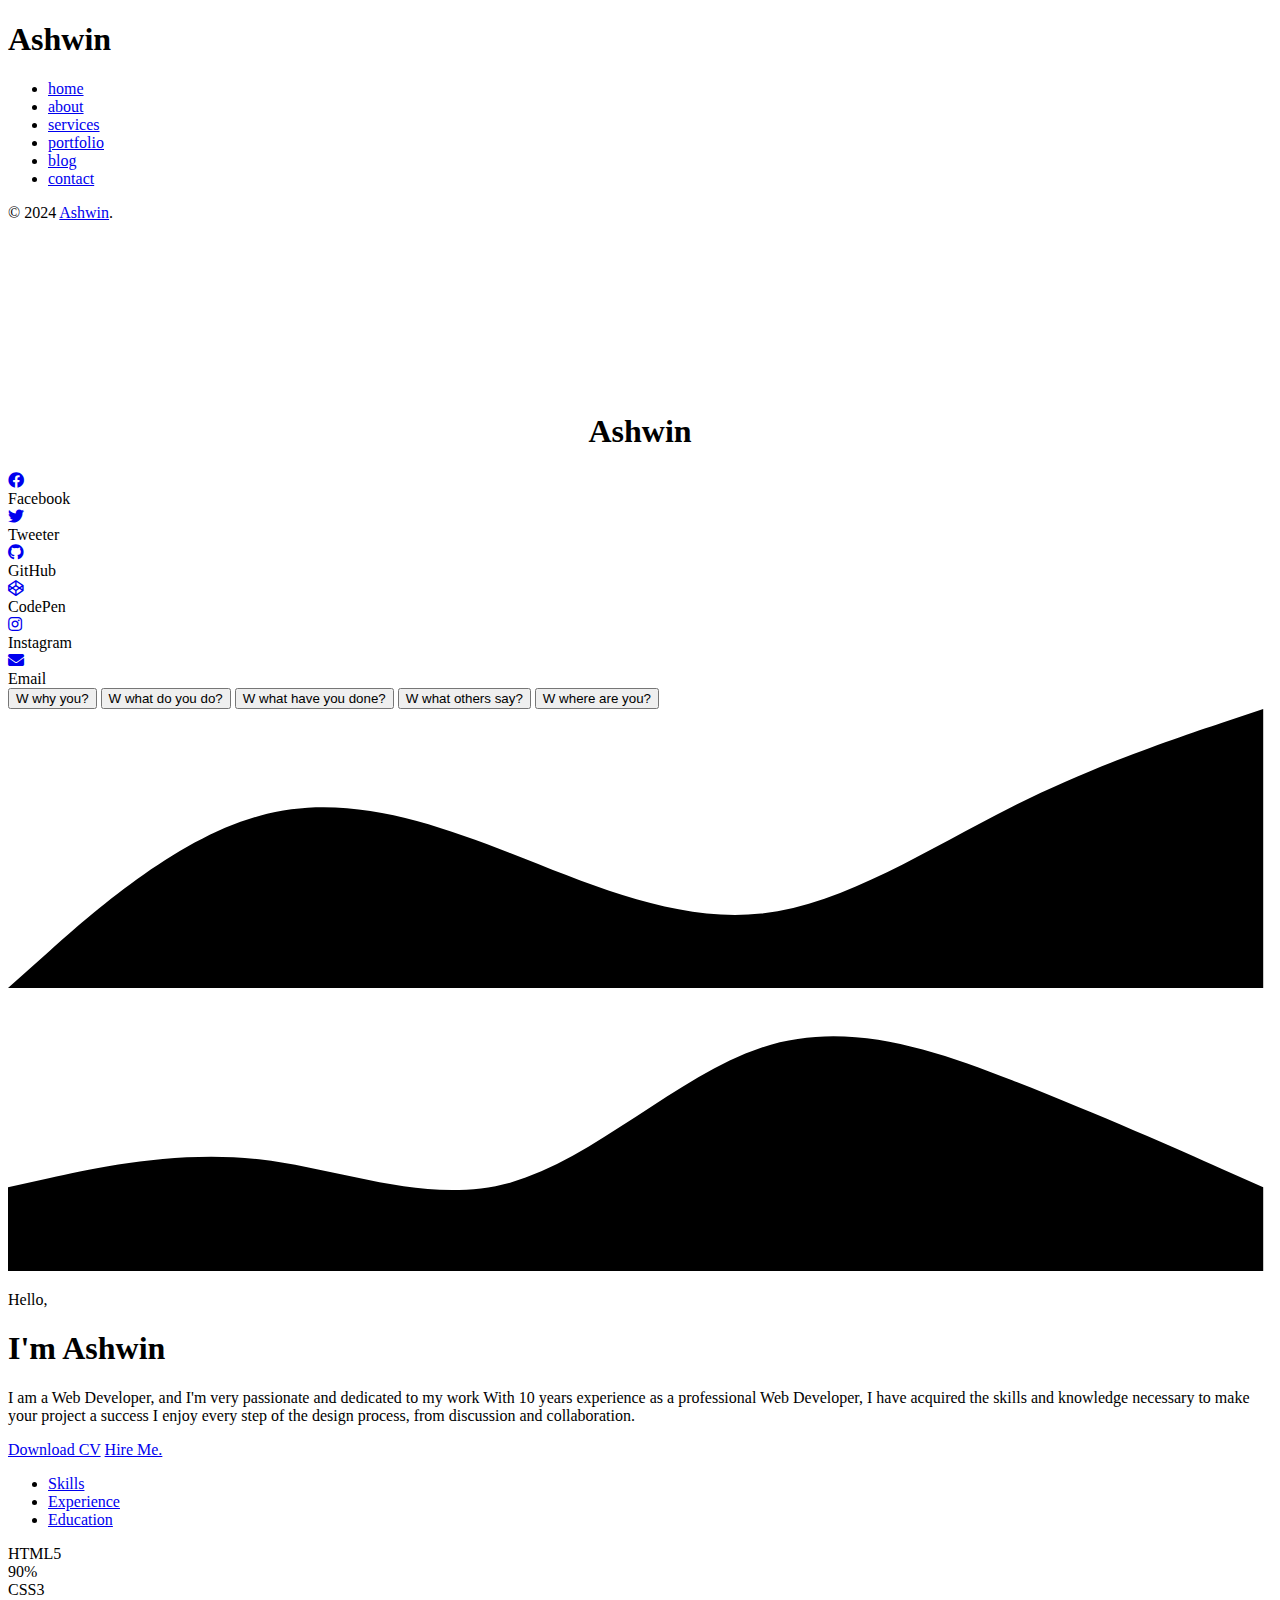
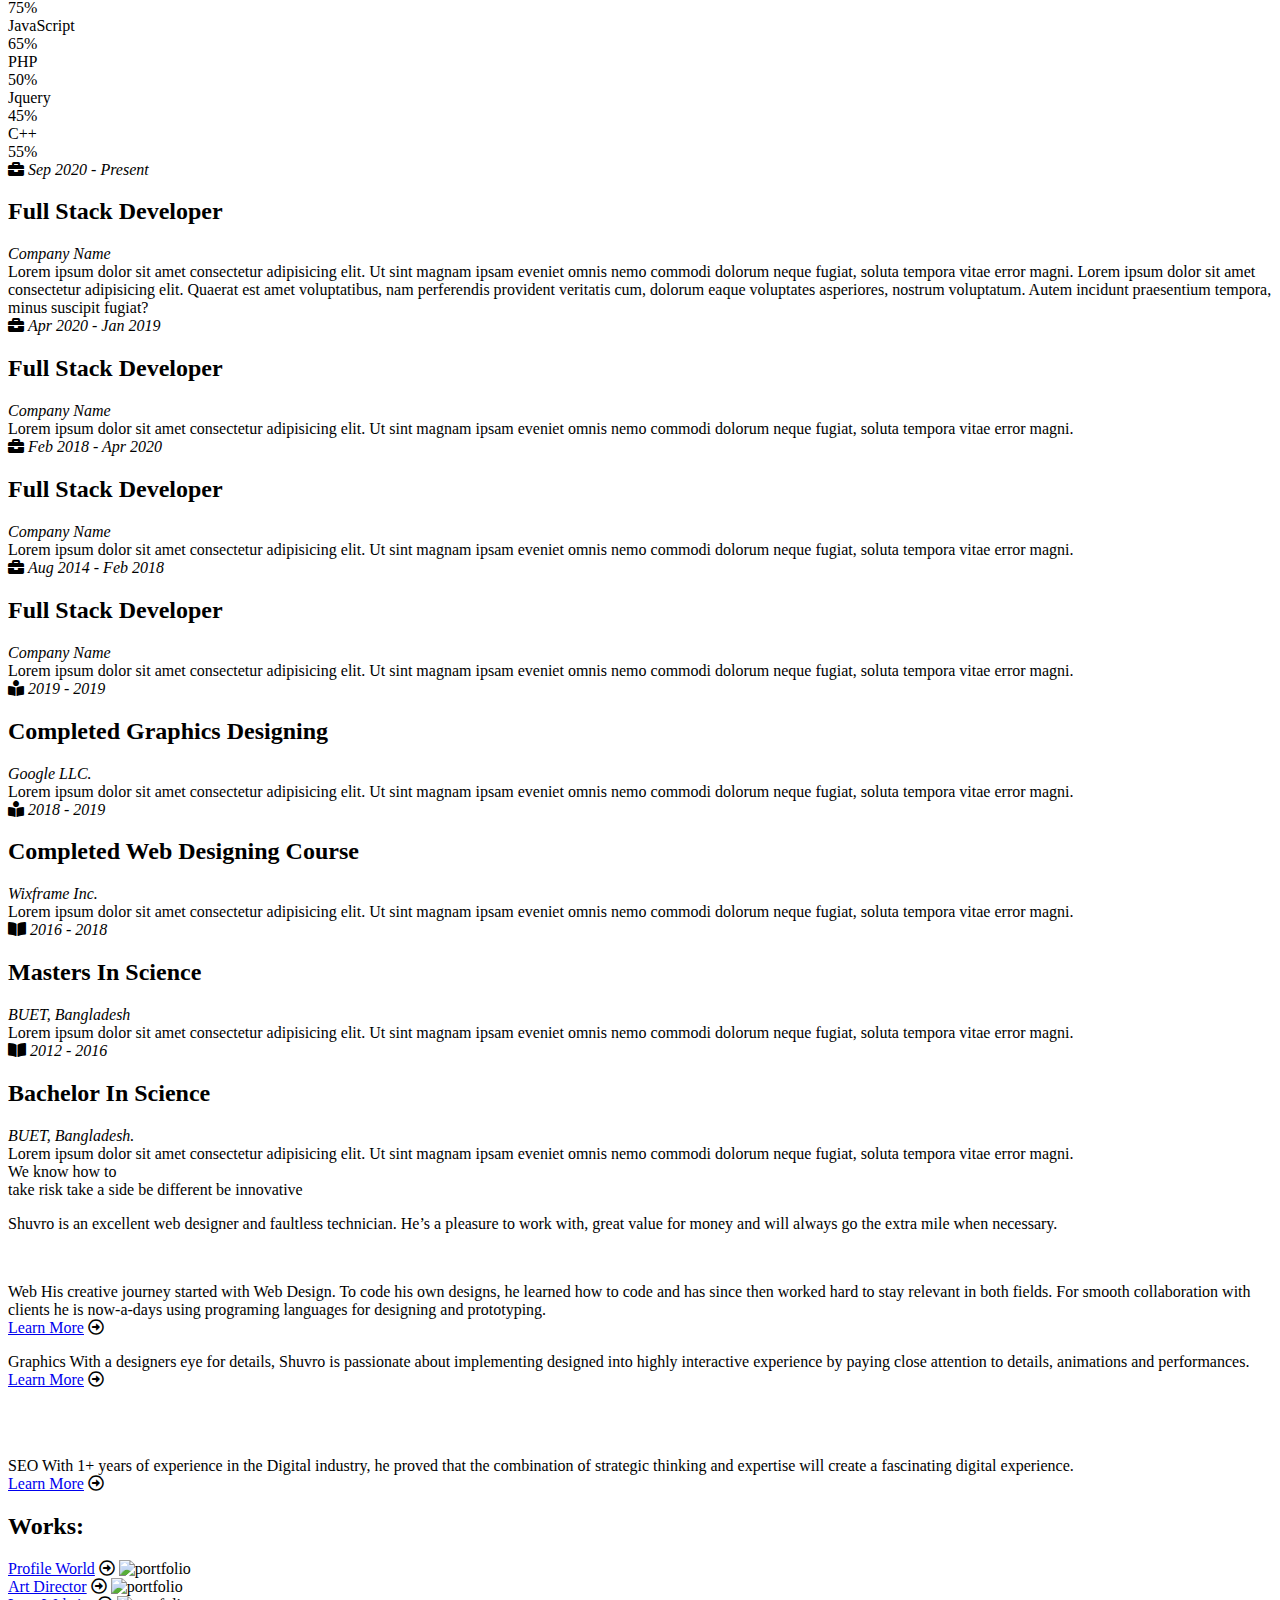
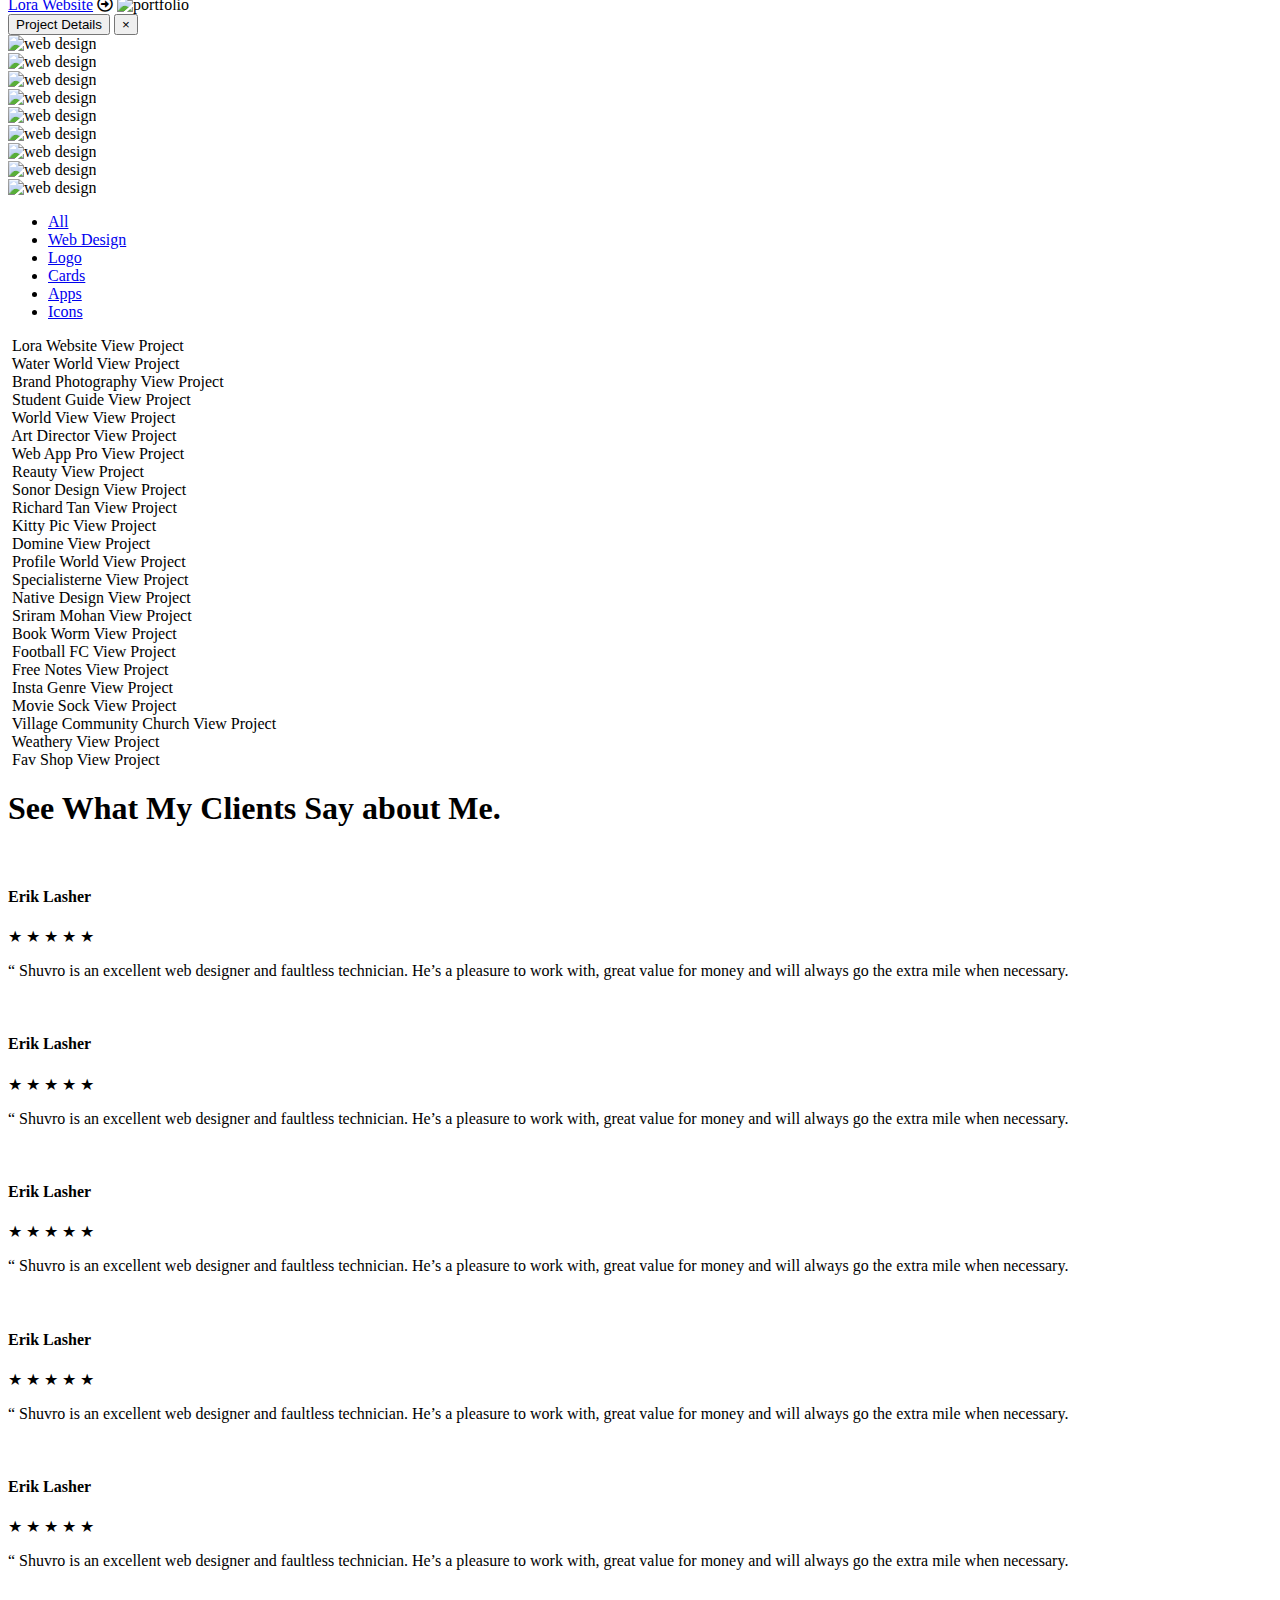
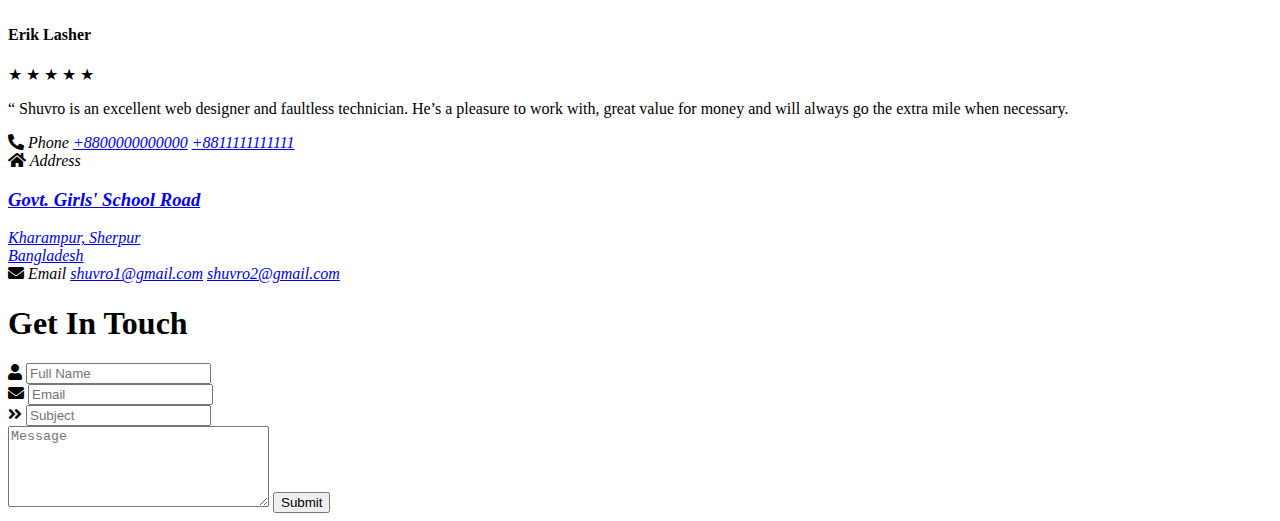
==== commit eaf7ea17: "Update index.html" ====
--- a/index.html
+++ b/index.html
@@ -57,7 +57,7 @@
         <!-- THE REAL NAVIGATION -->
         <nav class="navigation">
             <h1>
-                Shuvro
+                Ashwin
                 <div></div>
                 <div></div>
             </h1>
@@ -87,7 +87,7 @@
                     href="https://github.com/shu-vro"
                     target="_blank"
                     rel="noopener noreferrer"
-                    >Shuvro</a
+                    >Ashwin</a
                 >.
             </p>
         </nav>
@@ -100,7 +100,7 @@
                     </div>
                     <div class="content-for-home">
                         <div class="img-container"></div>
-                        <h1 align="center">Shirshen Das Gupta Shuvro</h1>
+                        <h1 align="center">Ashwin</h1>
                         <div class="social-icons">
                             <div class="s-icon">
                                 <a href="#">
@@ -230,7 +230,7 @@
                         <div class="face face1">
                             <div class="content">
                                 <p>Hello,</p>
-                                <h1>I'm Shuvro</h1>
+                                <h1>I'm Ashwin</h1>
                                 <p class="text">
                                     I am a Web Developer, and I'm very
                                     passionate and dedicated to my work With 10
